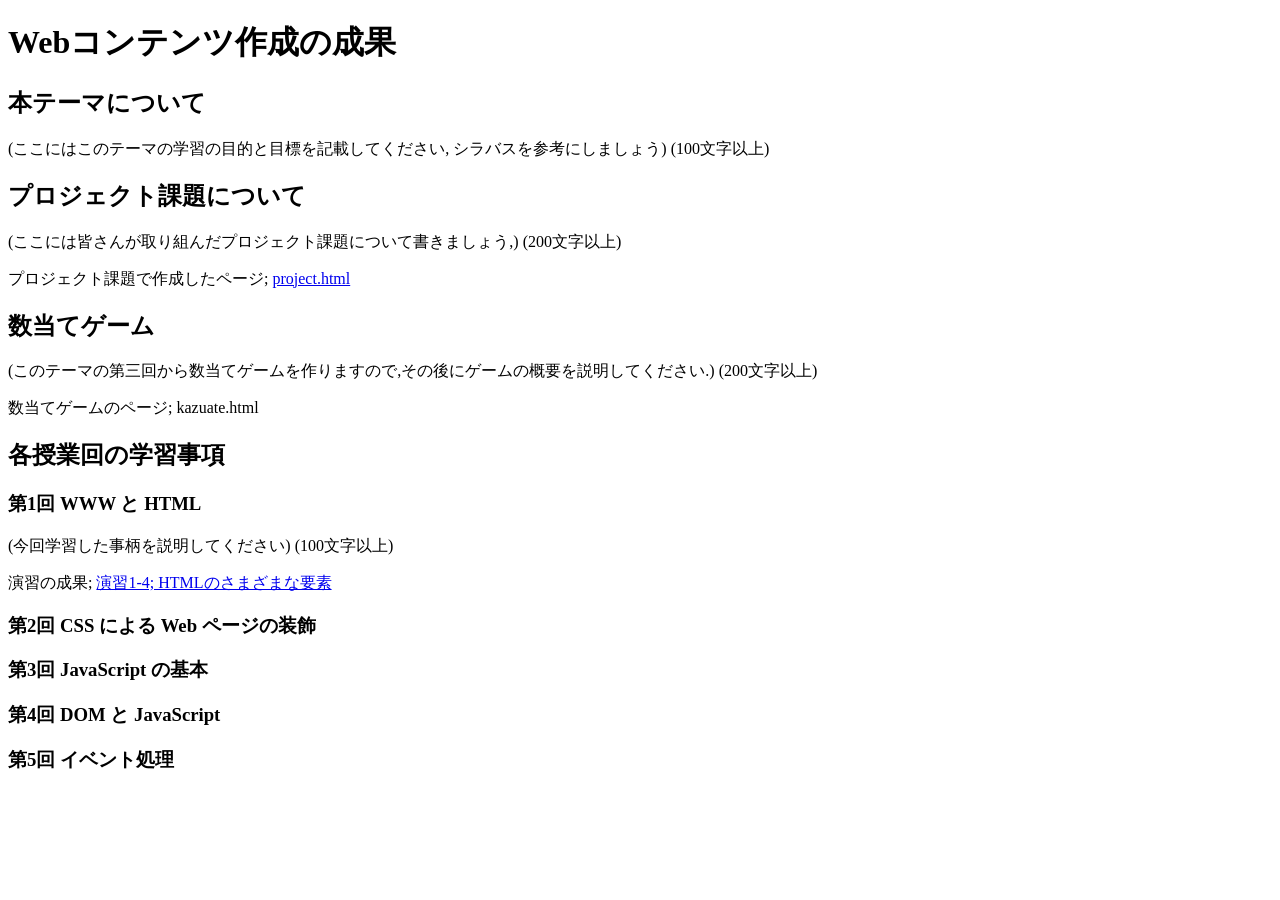
==== index.html @ 431b1351 "index.htmlの編集 演習1-4" ====
<!DOCTYPE html>
<html>
  <head>
    <meta charset="utf-8">
    <title>Webコンテンツ作成</title>
  </head>
  <body>
    <h1>Webコンテンツ作成の成果</h1>
    <h2>本テーマについて</h2>
    <p>(ここにはこのテーマの学習の目的と目標を記載してください, シラバスを参考にしましょう) (100文字以上)</p>
    <h2>プロジェクト課題について</h2>
    <p>(ここには皆さんが取り組んだプロジェクト課題について書きましょう,) (200文字以上)</p>
    <p>プロジェクト課題で作成したページ;
      <a href="project.html"
         html="同じのフォルダの別ファイルへのリンク" 
         target="_brank">project.html</a></p>
    <h2>数当てゲーム</h2>
    <p>(このテーマの第三回から数当てゲームを作りますので,その後にゲームの概要を説明してください.) (200文字以上)</p>
    <p>数当てゲームのページ; kazuate.html</p>
    <h2>各授業回の学習事項</h2>
    <h3>第1回 WWW と HTML </h3>
    <p>(今回学習した事柄を説明してください) (100文字以上)</p>
    <p>演習の成果;
      <a href="practice-html/elements.html"
         html="同じフォルダの別ファイルへのリンク"
         target="_blank">演習1-4; HTMLのさまざまな要素</a></p>
    <h3>第2回 CSS による Web ページの装飾</h3>
    <h3>第3回 JavaScript の基本</h3>
    <h3>第4回 DOM と JavaScript</h3>
    <h3>第5回 イベント処理</h3>
  </body>
</html>
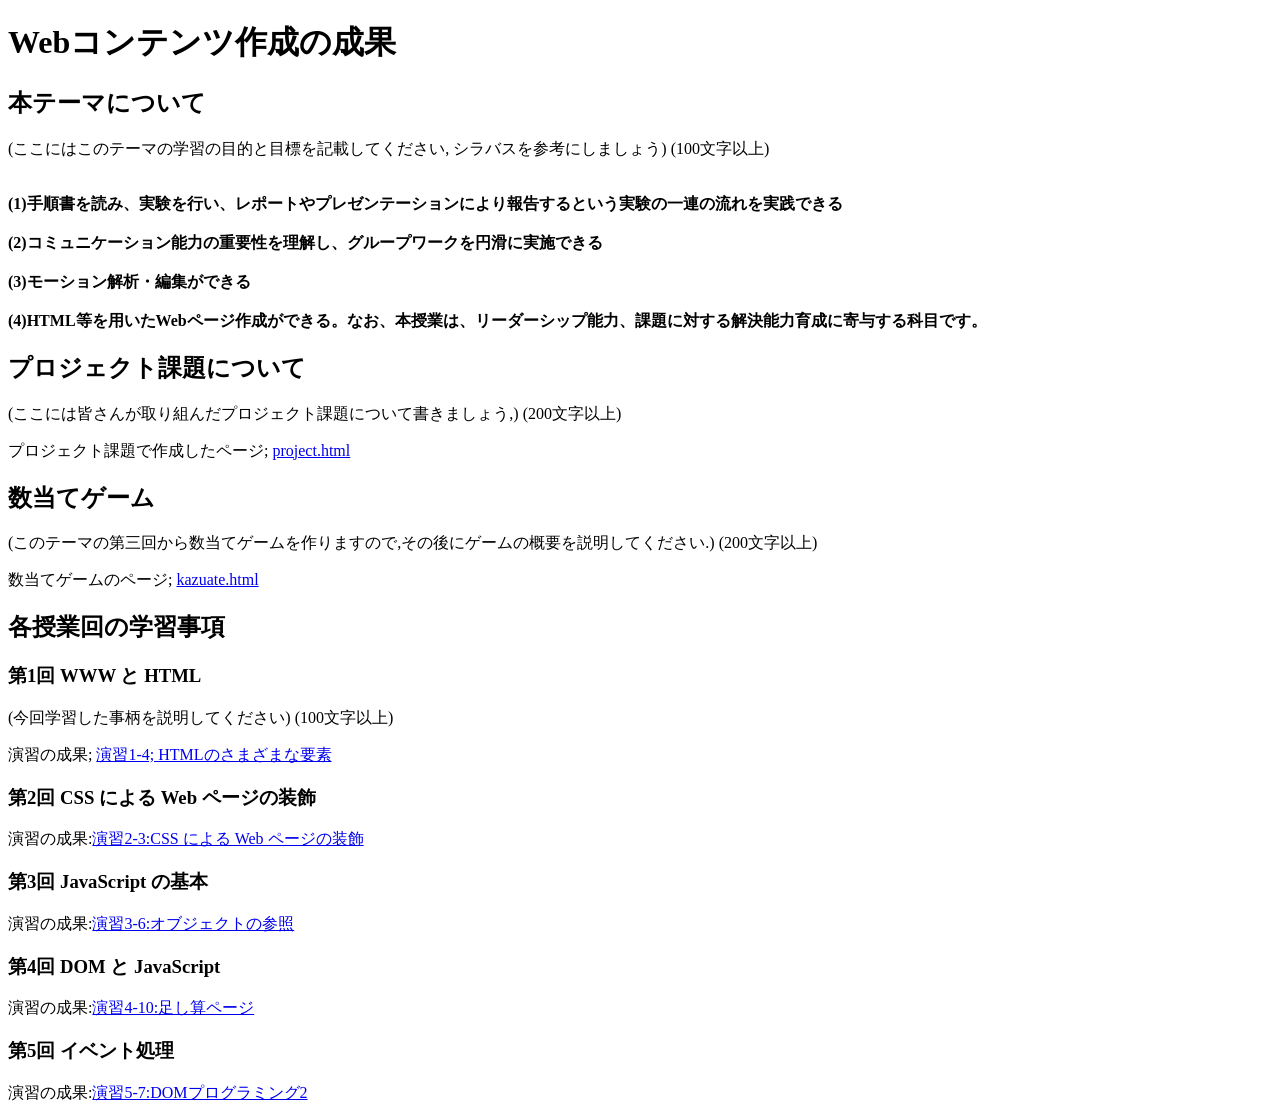
==== commit 25fd7049: "情報メディア　課題" ====
--- a/index.html
+++ b/index.html
@@ -8,15 +8,23 @@
     <h1>Webコンテンツ作成の成果</h1>
     <h2>本テーマについて</h2>
     <p>(ここにはこのテーマの学習の目的と目標を記載してください, シラバスを参考にしましょう) (100文字以上)</p>
+    <p><b>
+      <br>(1)手順書を読み、実験を行い、レポートやプレゼンテーションにより報告するという実験の一連の流れを実践できる</br>
+      <br>(2)コミュニケーション能力の重要性を理解し、グループワークを円滑に実施できる</br>
+      <br>(3)モーション解析・編集ができる</br>
+      <br>(4)HTML等を用いたWebページ作成ができる。なお、本授業は、リーダーシップ能力、課題に対する解決能力育成に寄与する科目です。</br></p>
+    </b></p>
     <h2>プロジェクト課題について</h2>
     <p>(ここには皆さんが取り組んだプロジェクト課題について書きましょう,) (200文字以上)</p>
+    <p></p>
     <p>プロジェクト課題で作成したページ;
       <a href="project.html"
          html="同じのフォルダの別ファイルへのリンク" 
          target="_brank">project.html</a></p>
     <h2>数当てゲーム</h2>
     <p>(このテーマの第三回から数当てゲームを作りますので,その後にゲームの概要を説明してください.) (200文字以上)</p>
-    <p>数当てゲームのページ; kazuate.html</p>
+    <p></p>
+    <p>数当てゲームのページ; <a href="kazuate.html">kazuate.html</a></p>
     <h2>各授業回の学習事項</h2>
     <h3>第1回 WWW と HTML </h3>
     <p>(今回学習した事柄を説明してください) (100文字以上)</p>
@@ -25,8 +33,13 @@
          html="同じフォルダの別ファイルへのリンク"
          target="_blank">演習1-4; HTMLのさまざまな要素</a></p>
     <h3>第2回 CSS による Web ページの装飾</h3>
+    <p>演習の成果:<a href="practice-css/browser-intro.html">演習2-3:CSS による Web ページの装飾</a></p>
+    <p></p>
     <h3>第3回 JavaScript の基本</h3>
+    <p>演習の成果:<a href="practice-js/obj-practice.html">演習3-6:オブジェクトの参照</a></p>
     <h3>第4回 DOM と JavaScript</h3>
+    <p>演習の成果:<a href="practice-eventdom/tashizan.html">演習4-10:足し算ページ</a></p>
     <h3>第5回 イベント処理</h3>
+    <p>演習の成果:<a href="practice-dom2/dom2-exercise.html">演習5-7:DOMプログラミング2</a></p>
   </body>
 </html>
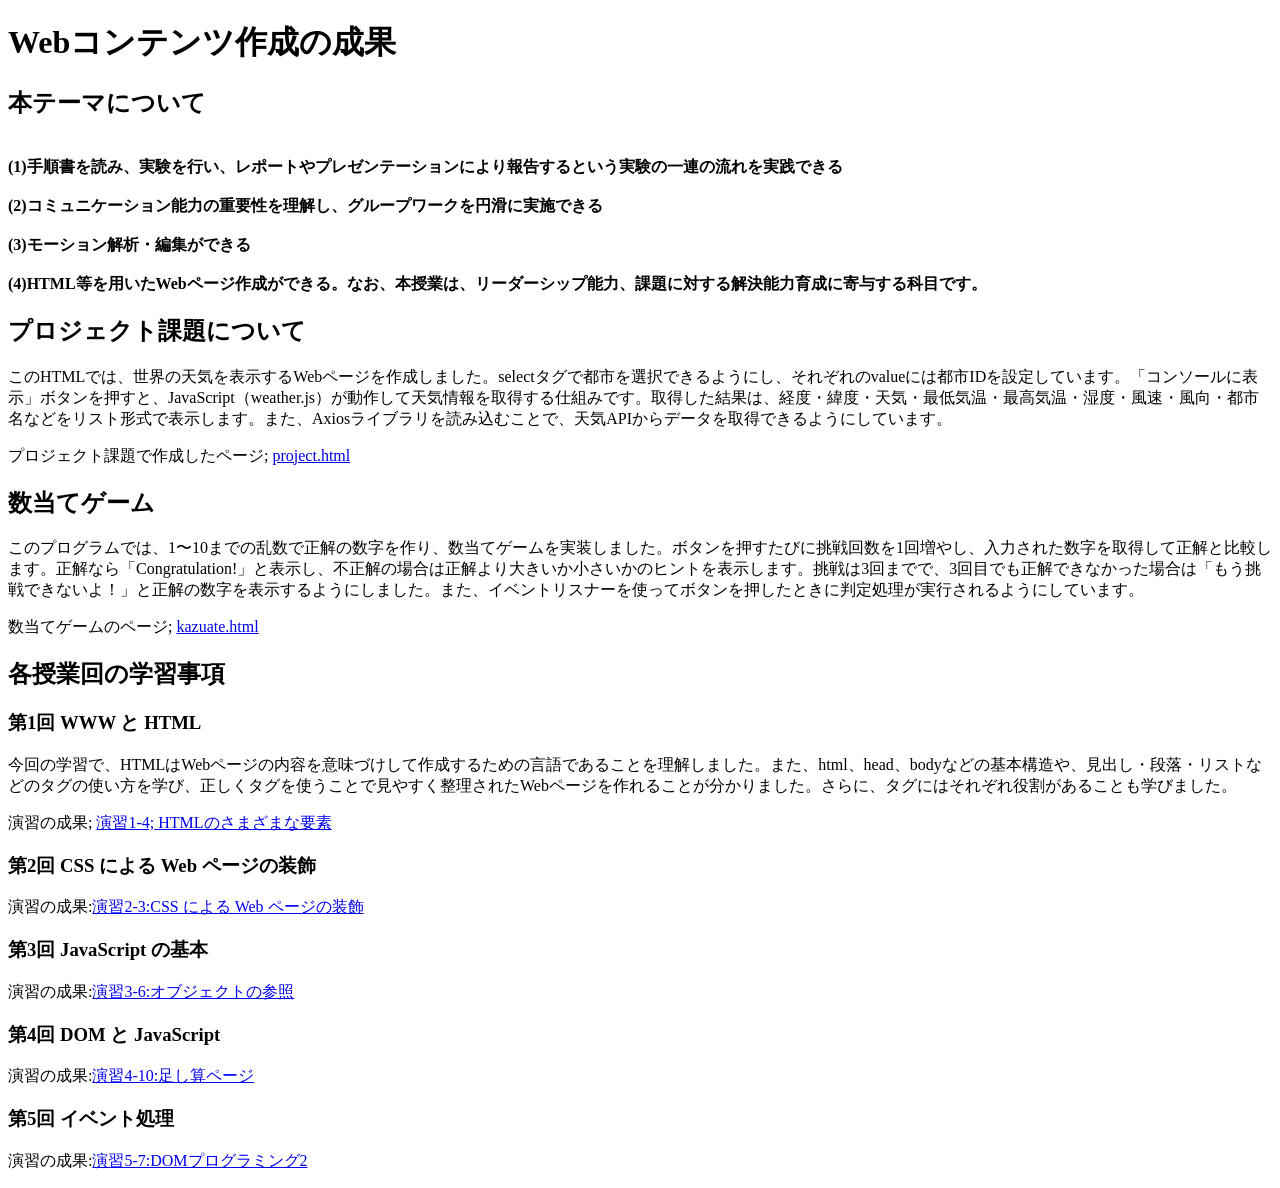
==== commit 2b86d391: "情報メディア　最終課題" ====
--- a/index.html
+++ b/index.html
@@ -7,7 +7,6 @@
   <body>
     <h1>Webコンテンツ作成の成果</h1>
     <h2>本テーマについて</h2>
-    <p>(ここにはこのテーマの学習の目的と目標を記載してください, シラバスを参考にしましょう) (100文字以上)</p>
     <p><b>
       <br>(1)手順書を読み、実験を行い、レポートやプレゼンテーションにより報告するという実験の一連の流れを実践できる</br>
       <br>(2)コミュニケーション能力の重要性を理解し、グループワークを円滑に実施できる</br>
@@ -15,19 +14,20 @@
       <br>(4)HTML等を用いたWebページ作成ができる。なお、本授業は、リーダーシップ能力、課題に対する解決能力育成に寄与する科目です。</br></p>
     </b></p>
     <h2>プロジェクト課題について</h2>
-    <p>(ここには皆さんが取り組んだプロジェクト課題について書きましょう,) (200文字以上)</p>
+    <p>このHTMLでは、世界の天気を表示するWebページを作成しました。selectタグで都市を選択できるようにし、それぞれのvalueには都市IDを設定しています。「コンソールに表示」ボタンを押すと、JavaScript（weather.js）が動作して天気情報を取得する仕組みです。取得した結果は、経度・緯度・天気・最低気温・最高気温・湿度・風速・風向・都市名などをリスト形式で表示します。また、Axiosライブラリを読み込むことで、天気APIからデータを取得できるようにしています。</p>
     <p></p>
     <p>プロジェクト課題で作成したページ;
       <a href="project.html"
          html="同じのフォルダの別ファイルへのリンク" 
          target="_brank">project.html</a></p>
     <h2>数当てゲーム</h2>
-    <p>(このテーマの第三回から数当てゲームを作りますので,その後にゲームの概要を説明してください.) (200文字以上)</p>
+    <p>このプログラムでは、1〜10までの乱数で正解の数字を作り、数当てゲームを実装しました。ボタンを押すたびに挑戦回数を1回増やし、入力された数字を取得して正解と比較します。正解なら「Congratulation!」と表示し、不正解の場合は正解より大きいか小さいかのヒントを表示します。挑戦は3回までで、3回目でも正解できなかった場合は「もう挑戦できないよ！」と正解の数字を表示するようにしました。また、イベントリスナーを使ってボタンを押したときに判定処理が実行されるようにしています。
+</p>
     <p></p>
     <p>数当てゲームのページ; <a href="kazuate.html">kazuate.html</a></p>
     <h2>各授業回の学習事項</h2>
     <h3>第1回 WWW と HTML </h3>
-    <p>(今回学習した事柄を説明してください) (100文字以上)</p>
+    <p>今回の学習で、HTMLはWebページの内容を意味づけして作成するための言語であることを理解しました。また、html、head、bodyなどの基本構造や、見出し・段落・リストなどのタグの使い方を学び、正しくタグを使うことで見やすく整理されたWebページを作れることが分かりました。さらに、タグにはそれぞれ役割があることも学びました。</p>
     <p>演習の成果;
       <a href="practice-html/elements.html"
          html="同じフォルダの別ファイルへのリンク"
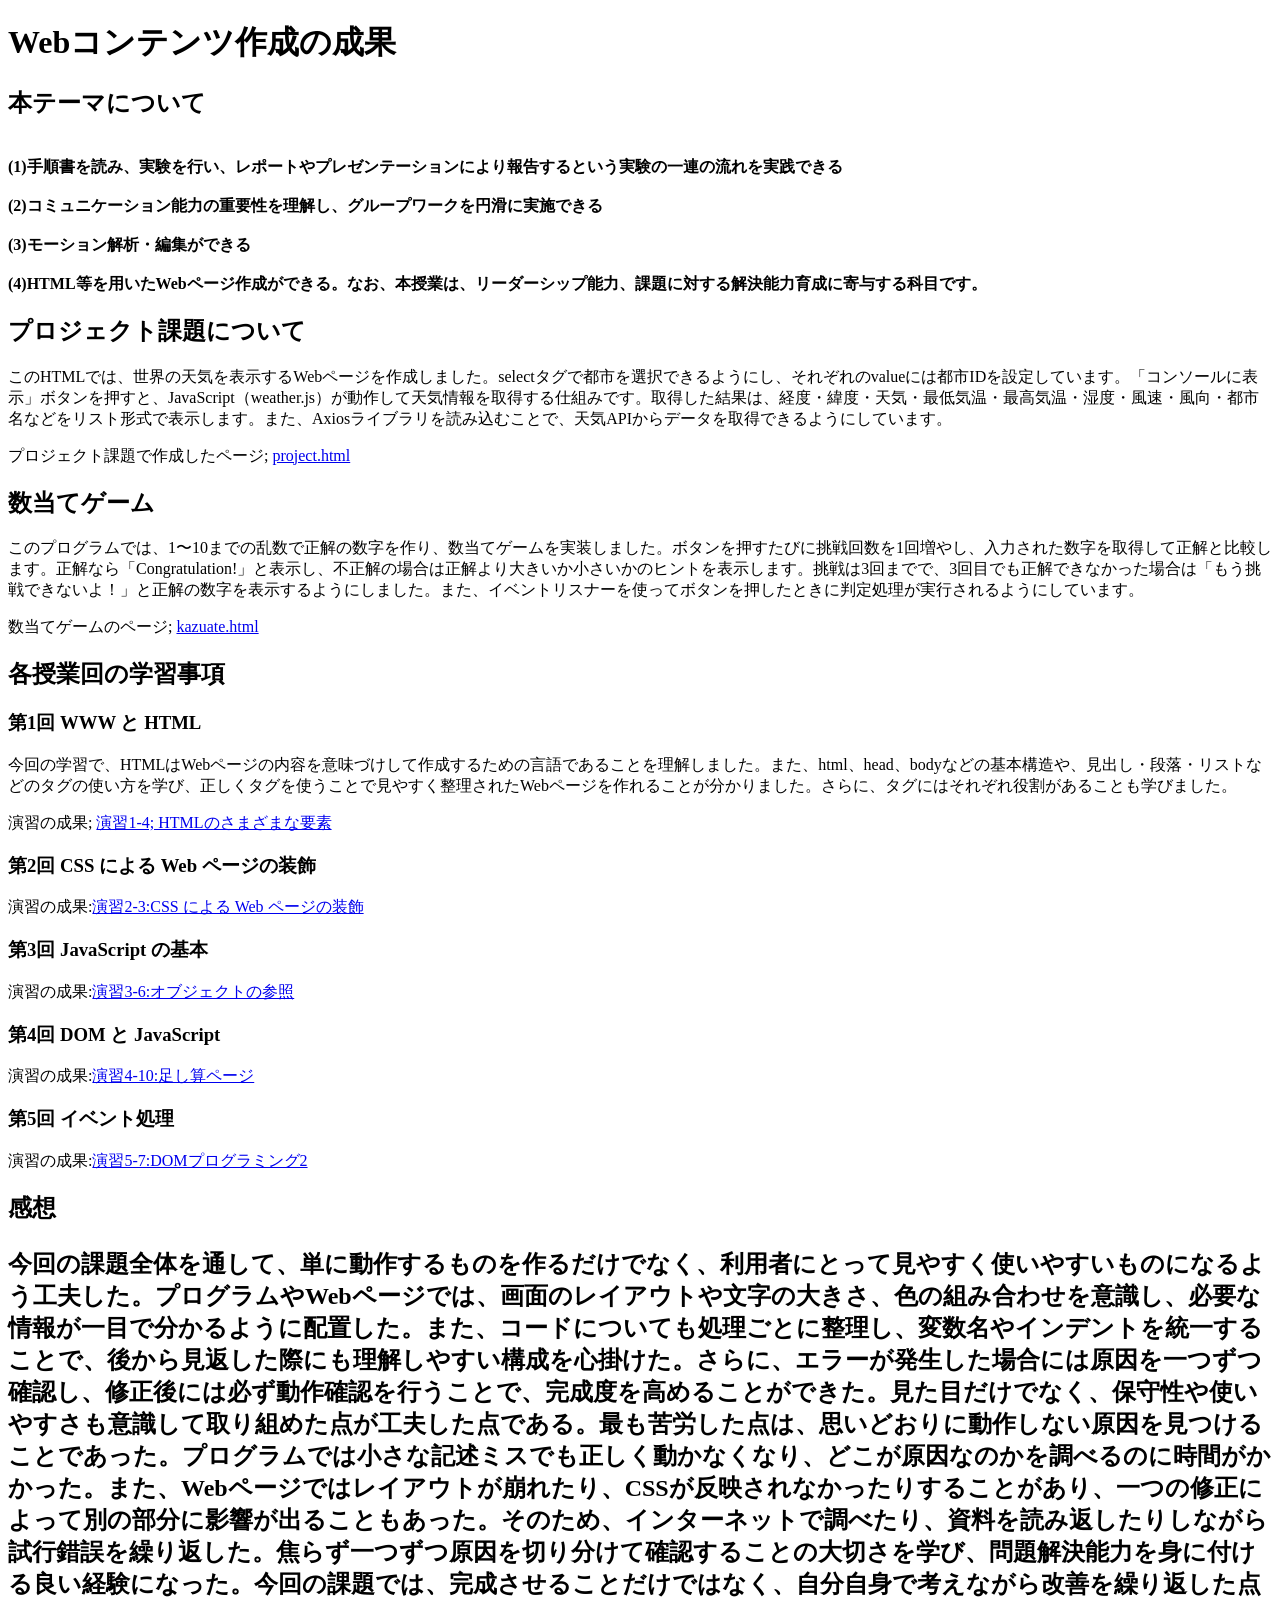
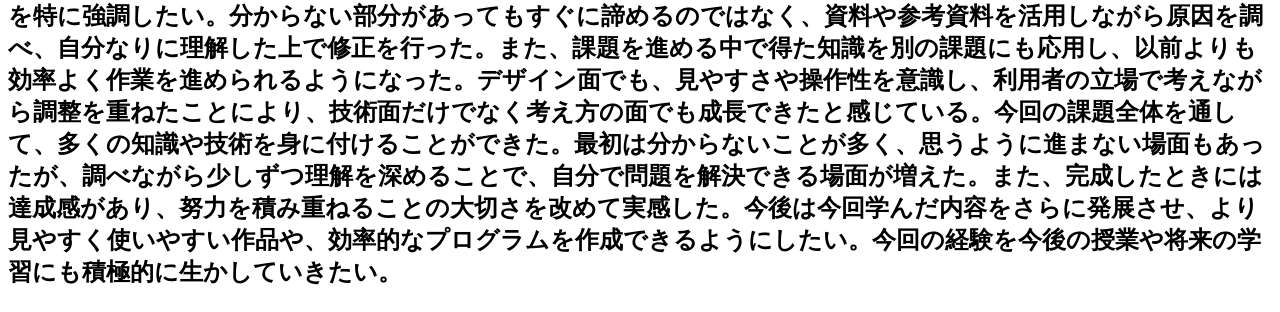
==== commit 59a42cb8: "情報メディア　最終課題" ====
--- a/index.html
+++ b/index.html
@@ -41,5 +41,7 @@
     <p>演習の成果:<a href="practice-eventdom/tashizan.html">演習4-10:足し算ページ</a></p>
     <h3>第5回 イベント処理</h3>
     <p>演習の成果:<a href="practice-dom2/dom2-exercise.html">演習5-7:DOMプログラミング2</a></p>
+    <h2>感想<h2>
+      <p>今回の課題全体を通して、単に動作するものを作るだけでなく、利用者にとって見やすく使いやすいものになるよう工夫した。プログラムやWebページでは、画面のレイアウトや文字の大きさ、色の組み合わせを意識し、必要な情報が一目で分かるように配置した。また、コードについても処理ごとに整理し、変数名やインデントを統一することで、後から見返した際にも理解しやすい構成を心掛けた。さらに、エラーが発生した場合には原因を一つずつ確認し、修正後には必ず動作確認を行うことで、完成度を高めることができた。見た目だけでなく、保守性や使いやすさも意識して取り組めた点が工夫した点である。最も苦労した点は、思いどおりに動作しない原因を見つけることであった。プログラムでは小さな記述ミスでも正しく動かなくなり、どこが原因なのかを調べるのに時間がかかった。また、Webページではレイアウトが崩れたり、CSSが反映されなかったりすることがあり、一つの修正によって別の部分に影響が出ることもあった。そのため、インターネットで調べたり、資料を読み返したりしながら試行錯誤を繰り返した。焦らず一つずつ原因を切り分けて確認することの大切さを学び、問題解決能力を身に付ける良い経験になった。今回の課題では、完成させることだけではなく、自分自身で考えながら改善を繰り返した点を特に強調したい。分からない部分があってもすぐに諦めるのではなく、資料や参考資料を活用しながら原因を調べ、自分なりに理解した上で修正を行った。また、課題を進める中で得た知識を別の課題にも応用し、以前よりも効率よく作業を進められるようになった。デザイン面でも、見やすさや操作性を意識し、利用者の立場で考えながら調整を重ねたことにより、技術面だけでなく考え方の面でも成長できたと感じている。今回の課題全体を通して、多くの知識や技術を身に付けることができた。最初は分からないことが多く、思うように進まない場面もあったが、調べながら少しずつ理解を深めることで、自分で問題を解決できる場面が増えた。また、完成したときには達成感があり、努力を積み重ねることの大切さを改めて実感した。今後は今回学んだ内容をさらに発展させ、より見やすく使いやすい作品や、効率的なプログラムを作成できるようにしたい。今回の経験を今後の授業や将来の学習にも積極的に生かしていきたい。</p>
   </body>
 </html>
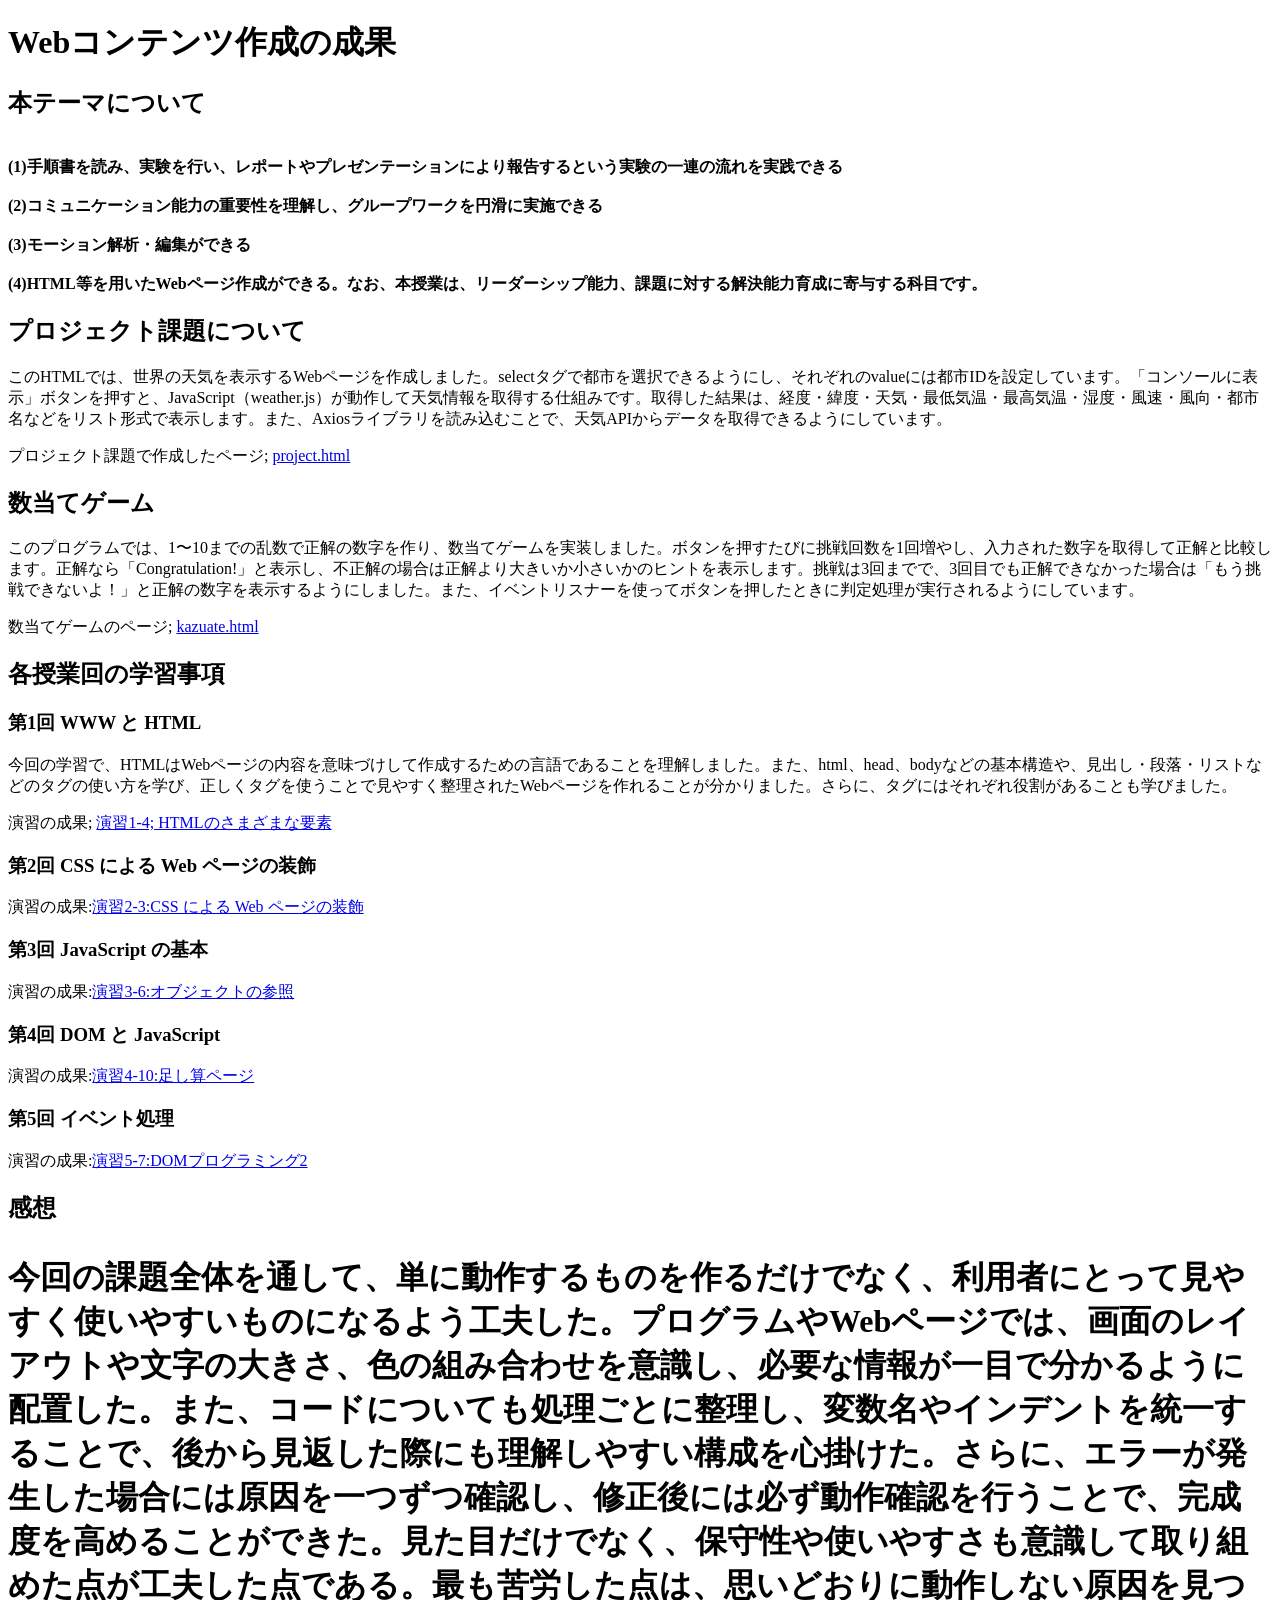
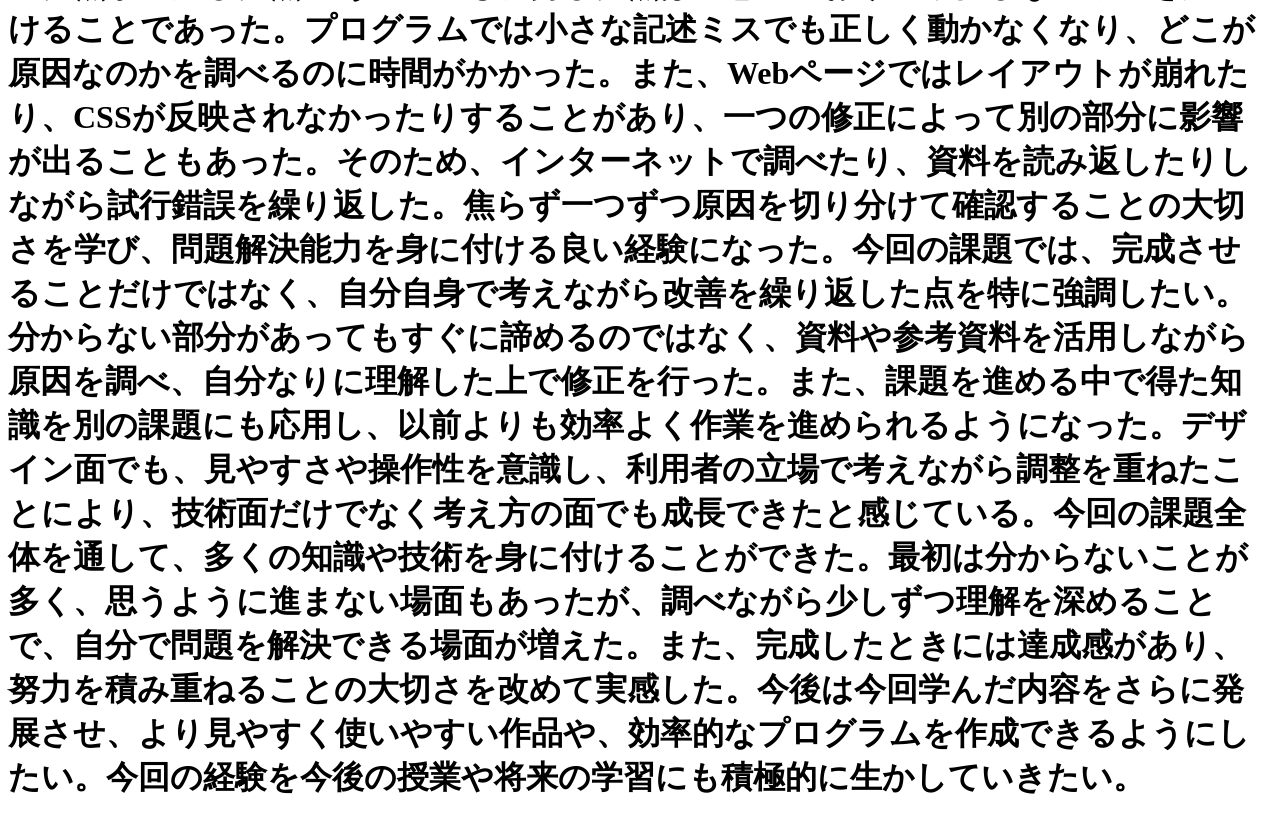
==== commit 1989390b: "情報メディア　最終課題" ====
--- a/index.html
+++ b/index.html
@@ -42,6 +42,6 @@
     <h3>第5回 イベント処理</h3>
     <p>演習の成果:<a href="practice-dom2/dom2-exercise.html">演習5-7:DOMプログラミング2</a></p>
     <h2>感想<h2>
-      <p>今回の課題全体を通して、単に動作するものを作るだけでなく、利用者にとって見やすく使いやすいものになるよう工夫した。プログラムやWebページでは、画面のレイアウトや文字の大きさ、色の組み合わせを意識し、必要な情報が一目で分かるように配置した。また、コードについても処理ごとに整理し、変数名やインデントを統一することで、後から見返した際にも理解しやすい構成を心掛けた。さらに、エラーが発生した場合には原因を一つずつ確認し、修正後には必ず動作確認を行うことで、完成度を高めることができた。見た目だけでなく、保守性や使いやすさも意識して取り組めた点が工夫した点である。最も苦労した点は、思いどおりに動作しない原因を見つけることであった。プログラムでは小さな記述ミスでも正しく動かなくなり、どこが原因なのかを調べるのに時間がかかった。また、Webページではレイアウトが崩れたり、CSSが反映されなかったりすることがあり、一つの修正によって別の部分に影響が出ることもあった。そのため、インターネットで調べたり、資料を読み返したりしながら試行錯誤を繰り返した。焦らず一つずつ原因を切り分けて確認することの大切さを学び、問題解決能力を身に付ける良い経験になった。今回の課題では、完成させることだけではなく、自分自身で考えながら改善を繰り返した点を特に強調したい。分からない部分があってもすぐに諦めるのではなく、資料や参考資料を活用しながら原因を調べ、自分なりに理解した上で修正を行った。また、課題を進める中で得た知識を別の課題にも応用し、以前よりも効率よく作業を進められるようになった。デザイン面でも、見やすさや操作性を意識し、利用者の立場で考えながら調整を重ねたことにより、技術面だけでなく考え方の面でも成長できたと感じている。今回の課題全体を通して、多くの知識や技術を身に付けることができた。最初は分からないことが多く、思うように進まない場面もあったが、調べながら少しずつ理解を深めることで、自分で問題を解決できる場面が増えた。また、完成したときには達成感があり、努力を積み重ねることの大切さを改めて実感した。今後は今回学んだ内容をさらに発展させ、より見やすく使いやすい作品や、効率的なプログラムを作成できるようにしたい。今回の経験を今後の授業や将来の学習にも積極的に生かしていきたい。</p>
+    <h1><p>今回の課題全体を通して、単に動作するものを作るだけでなく、利用者にとって見やすく使いやすいものになるよう工夫した。プログラムやWebページでは、画面のレイアウトや文字の大きさ、色の組み合わせを意識し、必要な情報が一目で分かるように配置した。また、コードについても処理ごとに整理し、変数名やインデントを統一することで、後から見返した際にも理解しやすい構成を心掛けた。さらに、エラーが発生した場合には原因を一つずつ確認し、修正後には必ず動作確認を行うことで、完成度を高めることができた。見た目だけでなく、保守性や使いやすさも意識して取り組めた点が工夫した点である。最も苦労した点は、思いどおりに動作しない原因を見つけることであった。プログラムでは小さな記述ミスでも正しく動かなくなり、どこが原因なのかを調べるのに時間がかかった。また、Webページではレイアウトが崩れたり、CSSが反映されなかったりすることがあり、一つの修正によって別の部分に影響が出ることもあった。そのため、インターネットで調べたり、資料を読み返したりしながら試行錯誤を繰り返した。焦らず一つずつ原因を切り分けて確認することの大切さを学び、問題解決能力を身に付ける良い経験になった。今回の課題では、完成させることだけではなく、自分自身で考えながら改善を繰り返した点を特に強調したい。分からない部分があってもすぐに諦めるのではなく、資料や参考資料を活用しながら原因を調べ、自分なりに理解した上で修正を行った。また、課題を進める中で得た知識を別の課題にも応用し、以前よりも効率よく作業を進められるようになった。デザイン面でも、見やすさや操作性を意識し、利用者の立場で考えながら調整を重ねたことにより、技術面だけでなく考え方の面でも成長できたと感じている。今回の課題全体を通して、多くの知識や技術を身に付けることができた。最初は分からないことが多く、思うように進まない場面もあったが、調べながら少しずつ理解を深めることで、自分で問題を解決できる場面が増えた。また、完成したときには達成感があり、努力を積み重ねることの大切さを改めて実感した。今後は今回学んだ内容をさらに発展させ、より見やすく使いやすい作品や、効率的なプログラムを作成できるようにしたい。今回の経験を今後の授業や将来の学習にも積極的に生かしていきたい。</p><h1>
   </body>
 </html>
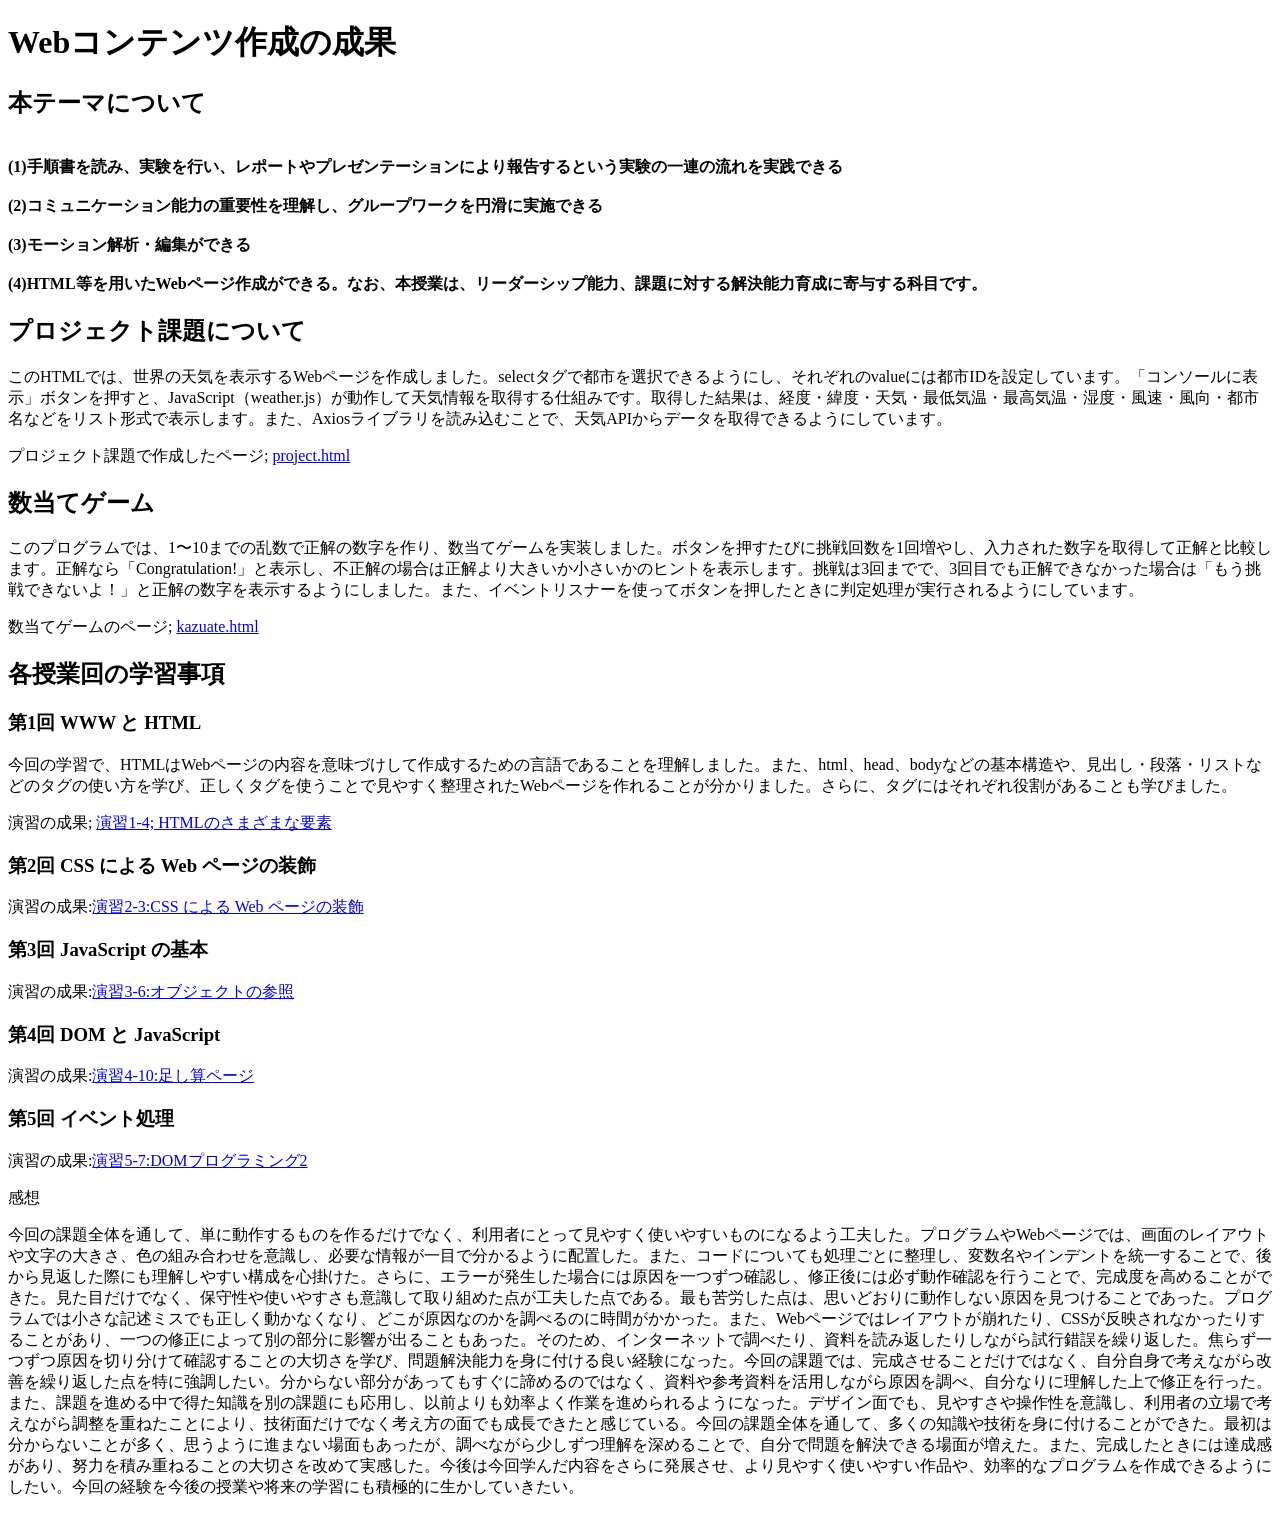
==== commit 9d7c95fb: "情報メディア　最終課題" ====
--- a/index.html
+++ b/index.html
@@ -41,7 +41,7 @@
     <p>演習の成果:<a href="practice-eventdom/tashizan.html">演習4-10:足し算ページ</a></p>
     <h3>第5回 イベント処理</h3>
     <p>演習の成果:<a href="practice-dom2/dom2-exercise.html">演習5-7:DOMプログラミング2</a></p>
-    <h2>感想<h2>
-    <h1><p>今回の課題全体を通して、単に動作するものを作るだけでなく、利用者にとって見やすく使いやすいものになるよう工夫した。プログラムやWebページでは、画面のレイアウトや文字の大きさ、色の組み合わせを意識し、必要な情報が一目で分かるように配置した。また、コードについても処理ごとに整理し、変数名やインデントを統一することで、後から見返した際にも理解しやすい構成を心掛けた。さらに、エラーが発生した場合には原因を一つずつ確認し、修正後には必ず動作確認を行うことで、完成度を高めることができた。見た目だけでなく、保守性や使いやすさも意識して取り組めた点が工夫した点である。最も苦労した点は、思いどおりに動作しない原因を見つけることであった。プログラムでは小さな記述ミスでも正しく動かなくなり、どこが原因なのかを調べるのに時間がかかった。また、Webページではレイアウトが崩れたり、CSSが反映されなかったりすることがあり、一つの修正によって別の部分に影響が出ることもあった。そのため、インターネットで調べたり、資料を読み返したりしながら試行錯誤を繰り返した。焦らず一つずつ原因を切り分けて確認することの大切さを学び、問題解決能力を身に付ける良い経験になった。今回の課題では、完成させることだけではなく、自分自身で考えながら改善を繰り返した点を特に強調したい。分からない部分があってもすぐに諦めるのではなく、資料や参考資料を活用しながら原因を調べ、自分なりに理解した上で修正を行った。また、課題を進める中で得た知識を別の課題にも応用し、以前よりも効率よく作業を進められるようになった。デザイン面でも、見やすさや操作性を意識し、利用者の立場で考えながら調整を重ねたことにより、技術面だけでなく考え方の面でも成長できたと感じている。今回の課題全体を通して、多くの知識や技術を身に付けることができた。最初は分からないことが多く、思うように進まない場面もあったが、調べながら少しずつ理解を深めることで、自分で問題を解決できる場面が増えた。また、完成したときには達成感があり、努力を積み重ねることの大切さを改めて実感した。今後は今回学んだ内容をさらに発展させ、より見やすく使いやすい作品や、効率的なプログラムを作成できるようにしたい。今回の経験を今後の授業や将来の学習にも積極的に生かしていきたい。</p><h1>
+    <p>感想<p>
+    <p>今回の課題全体を通して、単に動作するものを作るだけでなく、利用者にとって見やすく使いやすいものになるよう工夫した。プログラムやWebページでは、画面のレイアウトや文字の大きさ、色の組み合わせを意識し、必要な情報が一目で分かるように配置した。また、コードについても処理ごとに整理し、変数名やインデントを統一することで、後から見返した際にも理解しやすい構成を心掛けた。さらに、エラーが発生した場合には原因を一つずつ確認し、修正後には必ず動作確認を行うことで、完成度を高めることができた。見た目だけでなく、保守性や使いやすさも意識して取り組めた点が工夫した点である。最も苦労した点は、思いどおりに動作しない原因を見つけることであった。プログラムでは小さな記述ミスでも正しく動かなくなり、どこが原因なのかを調べるのに時間がかかった。また、Webページではレイアウトが崩れたり、CSSが反映されなかったりすることがあり、一つの修正によって別の部分に影響が出ることもあった。そのため、インターネットで調べたり、資料を読み返したりしながら試行錯誤を繰り返した。焦らず一つずつ原因を切り分けて確認することの大切さを学び、問題解決能力を身に付ける良い経験になった。今回の課題では、完成させることだけではなく、自分自身で考えながら改善を繰り返した点を特に強調したい。分からない部分があってもすぐに諦めるのではなく、資料や参考資料を活用しながら原因を調べ、自分なりに理解した上で修正を行った。また、課題を進める中で得た知識を別の課題にも応用し、以前よりも効率よく作業を進められるようになった。デザイン面でも、見やすさや操作性を意識し、利用者の立場で考えながら調整を重ねたことにより、技術面だけでなく考え方の面でも成長できたと感じている。今回の課題全体を通して、多くの知識や技術を身に付けることができた。最初は分からないことが多く、思うように進まない場面もあったが、調べながら少しずつ理解を深めることで、自分で問題を解決できる場面が増えた。また、完成したときには達成感があり、努力を積み重ねることの大切さを改めて実感した。今後は今回学んだ内容をさらに発展させ、より見やすく使いやすい作品や、効率的なプログラムを作成できるようにしたい。今回の経験を今後の授業や将来の学習にも積極的に生かしていきたい。</p>
   </body>
 </html>
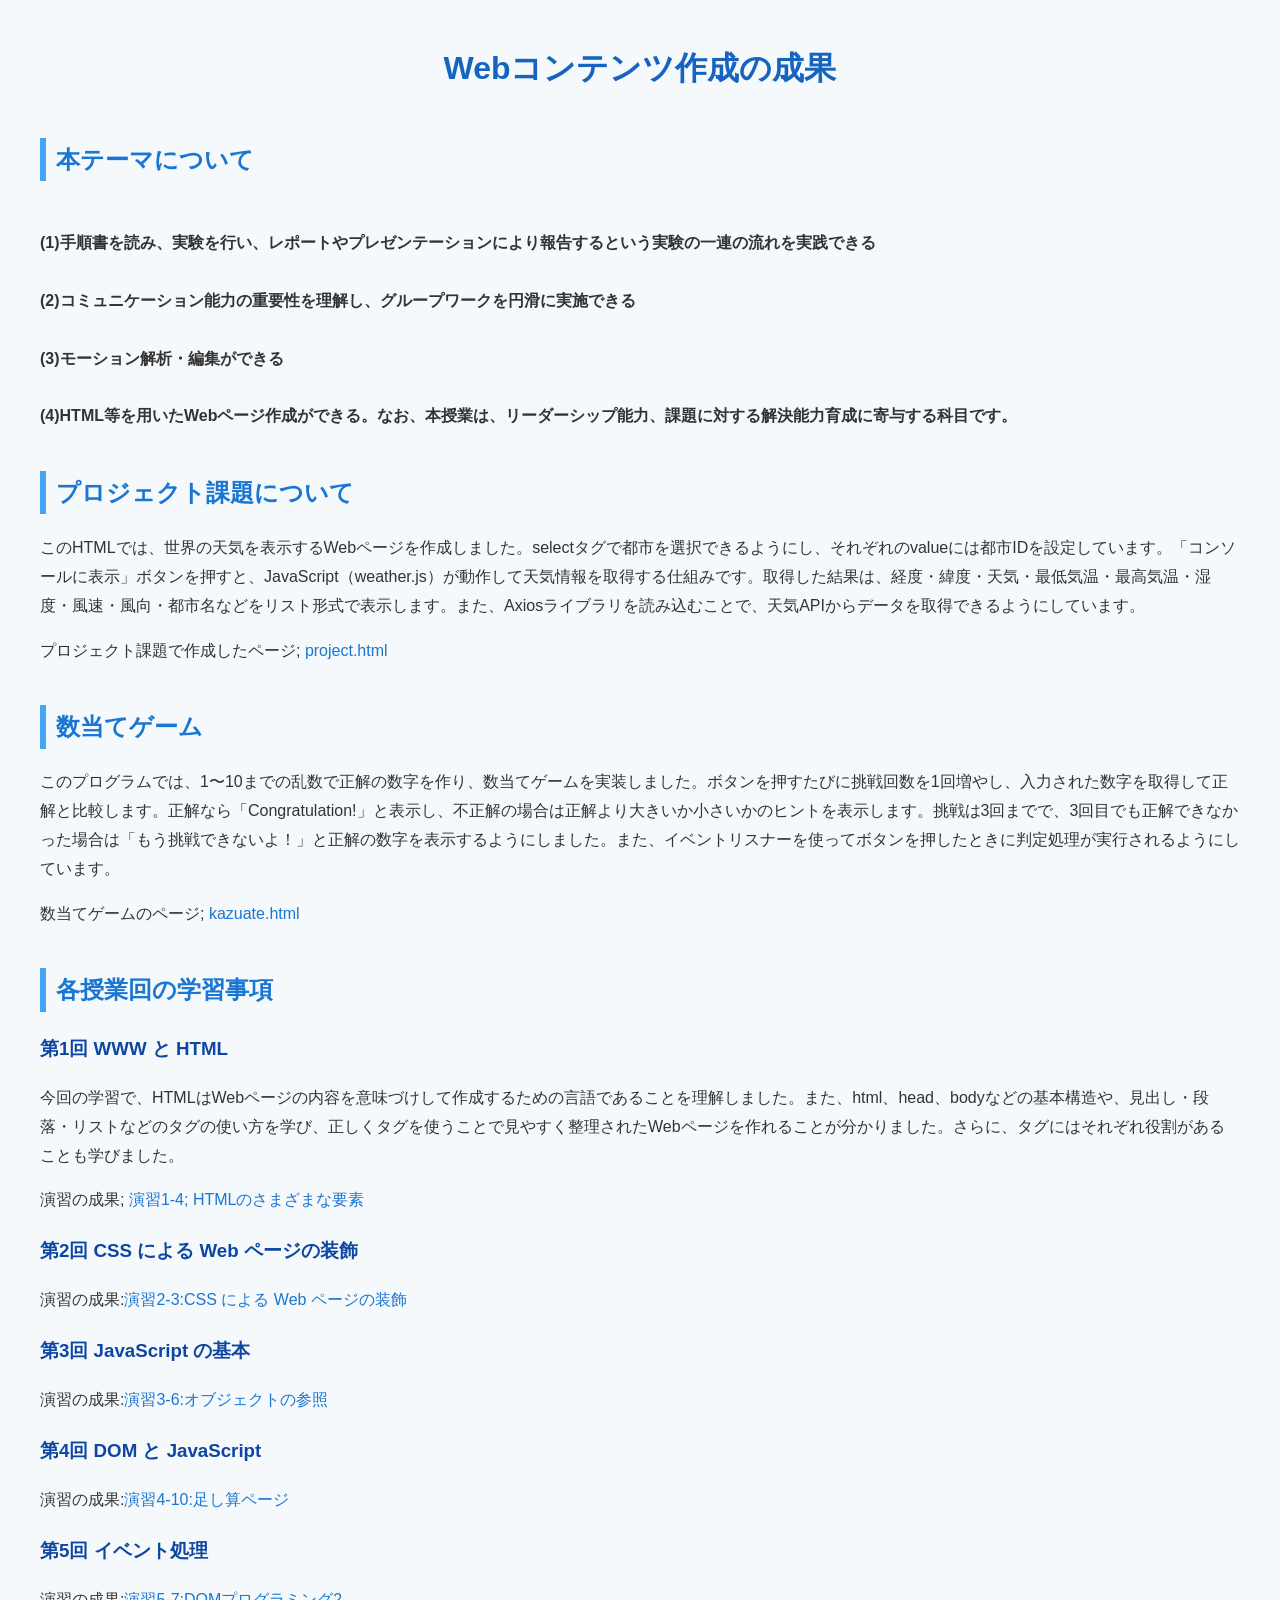
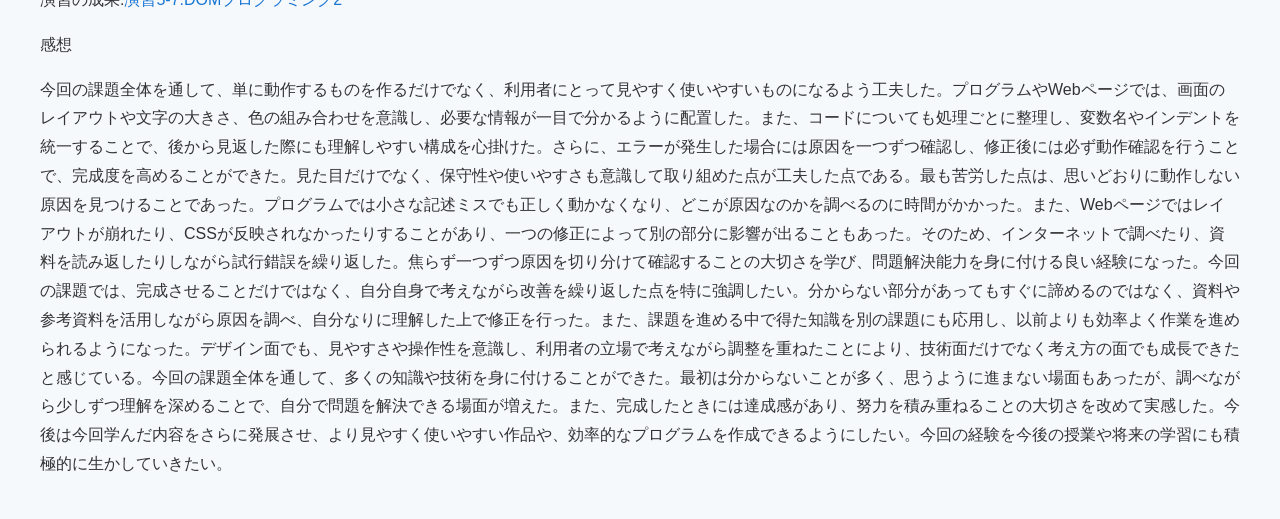
==== commit bbc38369: "情報メディア　最終課題" ====
--- a/index.html
+++ b/index.html
@@ -1,10 +1,11 @@
 <!DOCTYPE html>
 <html>
   <head>
-    <meta charset="utf-8">
-    <title>Webコンテンツ作成</title>
-  </head>
-  <body>
+  <meta charset="utf-8">
+  <title>Webコンテンツ作成</title>
+  <link rel="stylesheet" href="index.css">
+</head>
+<body>
     <h1>Webコンテンツ作成の成果</h1>
     <h2>本テーマについて</h2>
     <p><b>
--- a/index.css
+++ b/index.css
@@ -0,0 +1,36 @@
+body {
+    font-family: "Yu Gothic", sans-serif;
+    background-color: #f5f9fc;
+    color: #333;
+    margin: 40px;
+    line-height: 1.8;
+}
+
+h1 {
+    text-align: center;
+    color: #1565c0;
+}
+
+h2 {
+    color: #1976d2;
+    border-left: 6px solid #42a5f5;
+    padding-left: 10px;
+    margin-top: 40px;
+}
+
+h3 {
+    color: #0d47a1;
+}
+
+p {
+    font-size: 16px;
+}
+
+a {
+    color: #1976d2;
+    text-decoration: none;
+}
+
+a:hover {
+    text-decoration: underline;
+}
